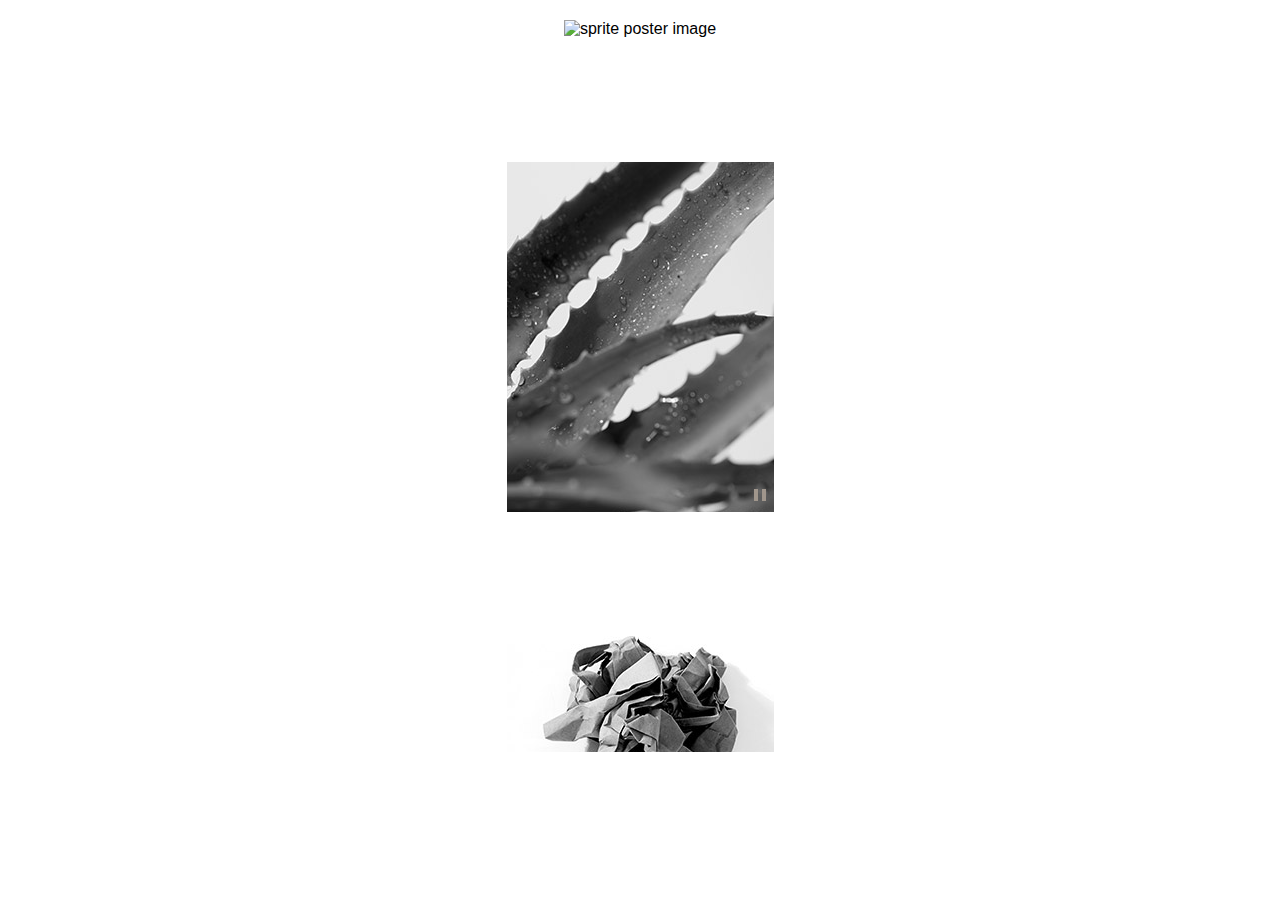
==== index.html @ f62b15e1 "adding support for SVGs" ====
<head>
  <script src="https://ajax.googleapis.com/ajax/libs/jquery/3.1.0/jquery.min.js"></script>
  <link rel="stylesheet" type="text/css" href="./css/base.css">
  <style>
    body {
      padding: 20px;
      text-align: center;
    }

    @keyframes sprite {0% { background-position: 0 0%; } 100%{ background-position: 0 100%; }}
   
    [data-sprite]{position: relative;}
    [data-sprite]::before {content:'';position: absolute;left: 0;right: 0;top: 0;bottom: 0;}
    [data-sprite].sprite-loaded{animation-name: sprite;animation-iteration-count: infinite;animation-play-state: paused;}
    [data-sprite].anim-play{animation-play-state: running;}

    /** Begin Sprite-Specific Styling **/
    [data-sprite="performance_anim0"].sprite-loaded {background:#000 url('./assets/newarrivals.svg'); animation-duration: 1s; animation-timing-function: steps(13); animation-iteration-count: 1;animation-fill-mode:forwards;}
    [data-sprite="performance_anim1"].sprite-loaded {background:url('./assets/aloe_film.jpg'); animation-duration: 2s; animation-timing-function: steps(13);}
    [data-sprite="performance_anim2"].sprite-loaded {background:url('./assets/paperbag_film.jpg'); animation-duration: 1.5s; animation-timing-function: steps(6);}
    /** Insert Sprite Data Here **/

    [data-sprite].sprite-loaded{background-repeat: no-repeat; background-position: 0 0; background-size:100%;}


    [data-sprite] .sprite_anim-control{right:0;}
  </style>
</head>
<body>
  <div class="sds_relative">
    <div style="max-width:213px; margin:0 auto;margin-bottom:10%;">
      <div data-sprite="performance_anim0"><picture><img alt="sprite poster image" /></picture></div>
    </div>
    <div style="max-width:267px; margin:0 auto;margin-bottom:10%;">
      <div data-sprite="performance_anim1"><picture><img alt="sprite poster image"/></picture></div>
    </div>
    <div style="max-width:267px; margin:0 auto;">
      <div data-sprite="performance_anim2"></div>
    </div>
  </div>
  <script type="text/javascript">
    var wcdAnimControl = function(el, filepath, frames, playOption){
      this.img;
      this.hidden = 0;
      this.current = 0;
      this.sprite = document.querySelector('[data-sprite="' + el + '"]');
      this.poster = this.sprite.querySelector('img');
      this.intervalId = 0;
      this.paused = true;
      this.button;
      this.par;
      
      var that = this;

      this.loadSprite = function(src, callback) {
        that.img = new Image();
        that.img.onload = callback;
        that.img.src = src;
      }

      this.play = function(){
        that.paused = false;
        if(that.button)that.button.className = "playbutton active";
        that.sprite.className += ' ' + 'anim-play';
      }

      this.pause = function(){
        that.paused = true;
        that.sprite.classList.remove('anim-play');
        if(that.button)that.button.className = "playbutton";
      }

      this.generatePauseButton = function(){
        var html = "<a class='playbutton'><span class='sds_visually-hidden'>pause play button</span></a>"
        var css = ".sprite_anim-control{position: absolute;bottom:0;padding:3%;}.playbutton{cursor:pointer;border-bottom:8px solid transparent;border-left:12px solid #a0968c;border-top:8px solid transparent;display:inline-block;height:0;position:relative;width:0;z-index:1;transition:all 0.2s;-webkit-transition:all 0.2s;-moz-transition:all 0.2s}.playbutton:before{border-radius:0;10 content:'';position:absolute;z-index:2 transition:all 0.2s;-webkit-transition:all 0.2s;-moz-transition:all 0.2s}.playbutton:after{content:'';opacity:0;transition:opacity 0.6s;-webkit-transition:opacity 0.6s;-moz-transition:opacity 0.6s}.playbutton.active{border-color:transparent}.playbutton.active:after{border-left:4px solid #a0968c;border-right:4px solid #a0968c;content:'';height:12px;opacity:1;position:absolute;right:0;top:-7px;width:4px;}",
        style = document.createElement('style');
        div = document.createElement('div');
        
        style.type = 'text/css';
        div.className = 'sprite_anim-control';
        that.sprite.appendChild(style);
        //div.insertBefore(style, div.firstChild);
        that.sprite.appendChild(div);
        

        style.innerHTML = css;
        div.innerHTML = html;

        

        that.button = div.lastChild;
        that.button.addEventListener('click', function(){ !that.paused ? that.pause() : that.play();});
      }

      this.init = function(){
        that.loadSprite(filepath, function() {
          
          //set pixel aspect ratio
          var w = that.img.width;
          var h = that.img.height/frames;
          that.par = ((h/w)*100).toFixed(3);
          console.log(el + " pixel aspect ratio: " + that.par);
          that.sprite.style.paddingTop = that.par + "%";

          //hide poster image once PAR has been established
          if(that.poster != null) that.poster.style.display = "none";
          
          that.sprite.classList.add('sprite-loaded');

          if(playOption == "hover"){
            that.sprite.addEventListener('mouseenter', function(){ 
              if(that.paused)that.play();
            });

            that.sprite.addEventListener('mouseleave', function(){ 
              if(!that.paused)that.pause();
            });
          }else{ 
            if(playOption == "autoplay"){
              that.generatePauseButton();
              that.event = document.createEvent('HTMLEvents');
              that.event.initEvent('click', true, false);

              that.button.dispatchEvent(that.event);
            }else that.play();
          }
        });
      }

      this.init();
    }

    var performance_anim_control1 = new wcdAnimControl("performance_anim0", "./assets/newarrivals.svg", 14, "");
    var performance_anim_control1 = new wcdAnimControl("performance_anim1", "./assets/aloe_film.jpg", 14, "autoplay");
    var performance_anim_control2 = new wcdAnimControl("performance_anim2", "./assets/paperbag_film.jpg", 7, "hover");
  </script>
</body>
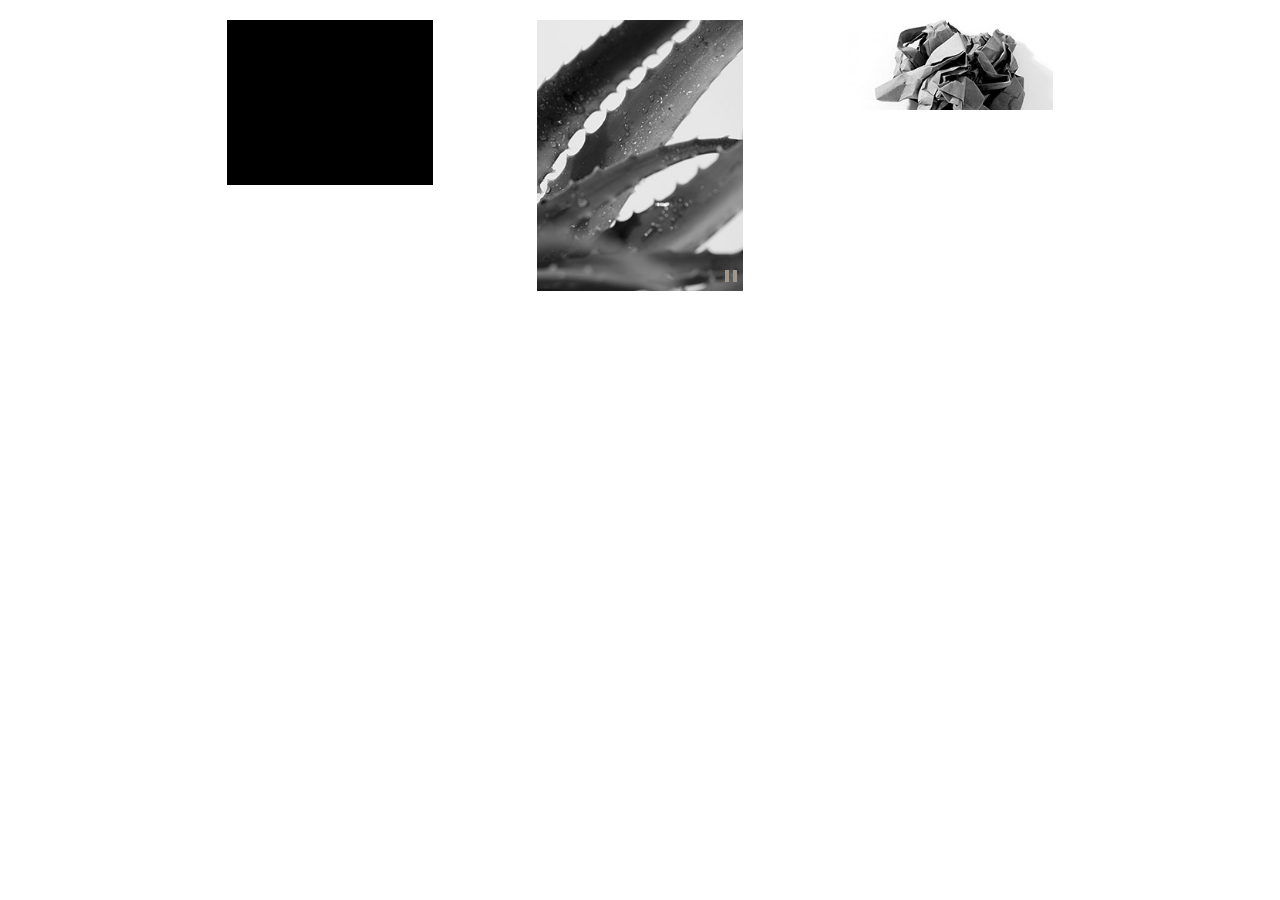
==== commit 4c76df3a: "performance cleanup. ie11 svg fix" ====
--- a/index.html
+++ b/index.html
@@ -9,41 +9,61 @@
 
     @keyframes sprite {0% { background-position: 0 0%; } 100%{ background-position: 0 100%; }}
    
-    [data-sprite]{position: relative;}
-    [data-sprite]::before {content:'';position: absolute;left: 0;right: 0;top: 0;bottom: 0;}
-    [data-sprite].sprite-loaded{animation-name: sprite;animation-iteration-count: infinite;animation-play-state: paused;}
+    [data-sprite]{
+      animation-name: sprite;
+      animation-iteration-count: infinite;
+      animation-play-state: paused;
+      position: relative;
+      background-repeat: no-repeat; 
+      background-position: 0 0; 
+      background-size:100%;}
     [data-sprite].anim-play{animation-play-state: running;}
 
     /** Begin Sprite-Specific Styling **/
-    [data-sprite="performance_anim0"].sprite-loaded {background:#000 url('./assets/newarrivals.svg'); animation-duration: 1s; animation-timing-function: steps(13); animation-iteration-count: 1;animation-fill-mode:forwards;}
-    [data-sprite="performance_anim1"].sprite-loaded {background:url('./assets/aloe_film.jpg'); animation-duration: 2s; animation-timing-function: steps(13);}
-    [data-sprite="performance_anim2"].sprite-loaded {background:url('./assets/paperbag_film.jpg'); animation-duration: 1.5s; animation-timing-function: steps(6);}
-    /** Insert Sprite Data Here **/
-
-    [data-sprite].sprite-loaded{background-repeat: no-repeat; background-position: 0 0; background-size:100%;}
-
-
-    [data-sprite] .sprite_anim-control{right:0;}
+    [data-sprite="performance_anim0"] {
+      animation-duration: 1s; 
+      animation-timing-function: steps(13);
+      animation-iteration-count: 1;
+      animation-fill-mode:forwards; 
+      background-color:#000;}
+    [data-sprite="performance_anim1"] {
+      animation-duration: 2s; 
+      animation-timing-function: steps(13);}
+    [data-sprite="performance_anim1"] .sprite_anim-control{right:0;}
+    [data-sprite="performance_anim2"] {
+      animation-duration: 1.5s; 
+      animation-timing-function: steps(6);}
   </style>
 </head>
 <body>
-  <div class="sds_relative">
-    <div style="max-width:213px; margin:0 auto;margin-bottom:10%;">
-      <div data-sprite="performance_anim0"><picture><img alt="sprite poster image" /></picture></div>
+  <div class="sds_grid-root">
+    <div class="sds_g-1-6"></div>
+    <div class="sds_g-1-6">
+      <div data-sprite="performance_anim0" data-sprite-src="./assets/newarrivals.svg" data-sprite-framecount="14">
+        <picture><img alt="sprite poster image" src="[data-uri]"/></picture>
+      </div>
     </div>
-    <div style="max-width:267px; margin:0 auto;margin-bottom:10%;">
-      <div data-sprite="performance_anim1"><picture><img alt="sprite poster image"/></picture></div>
+    <div class="sds_g-1-12"></div>
+    <div class="sds_g-1-6">
+      <div data-sprite="performance_anim1" data-sprite-src="./assets/aloe_film.jpg" data-sprite-framecount="14" data-sprite-playback="loop">
+        <picture><img alt="sprite poster image" src="[data-uri]"/></picture>
+      </div>
     </div>
-    <div style="max-width:267px; margin:0 auto;">
-      <div data-sprite="performance_anim2"></div>
+    <div class="sds_g-1-12"></div>
+    <div class="sds_g-1-6">
+      <div data-sprite="performance_anim2" data-sprite-src="./assets/paperbag_film.jpg" data-sprite-framecount="7" data-sprite-playback="hover"></div>
     </div>
+    <div class="sds_g-1-6"></div>
   </div>
   <script type="text/javascript">
-    var wcdAnimControl = function(el, filepath, frames, playOption){
+    var wcdAnimControl = function(el){
       this.img;
       this.hidden = 0;
       this.current = 0;
       this.sprite = document.querySelector('[data-sprite="' + el + '"]');
+      this.filepath = this.sprite.getAttribute('data-sprite-src');
+      this.frames = this.sprite.getAttribute('data-sprite-framecount');
+      this.playback = this.sprite.getAttribute('data-sprite-playback');
       this.poster = this.sprite.querySelector('img');
       this.intervalId = 0;
       this.paused = true;
@@ -79,35 +99,56 @@
         style.type = 'text/css';
         div.className = 'sprite_anim-control';
         that.sprite.appendChild(style);
-        //div.insertBefore(style, div.firstChild);
         that.sprite.appendChild(div);
         
 
         style.innerHTML = css;
         div.innerHTML = html;
-
         
 
         that.button = div.lastChild;
         that.button.addEventListener('click', function(){ !that.paused ? that.pause() : that.play();});
       }
 
+      this.calcPAR = function(img){
+        var w = that.img.width;
+        var h = that.img.height/that.frames;
+
+        if(that.filepath.indexOf('.svg') > -1){
+          /* fix for SVGs in IE11. Use ajax to get SVG as XML */
+          jQuery.get(that.filepath, function(svgxml){
+              /* now with access to the source of the SVG, lookup the values you want... */
+              var attrs = svgxml.documentElement.attributes;
+              //alert( 'img: ' + attrs.width.value + 'x' + attrs.height.value );
+
+              /* do something with the svg, like add it to the document for example... */
+              w = attrs.width.value;
+              h = attrs.height.value/that.frames;
+              that.par = ((h/w)*100).toFixed(3);
+              if(that.par > 0)that.sprite.style.paddingTop = that.par + "%";
+          }, "xml");
+        }else{
+          that.par = ((h/w)*100).toFixed(3);
+          if(that.par > 0)that.sprite.style.paddingTop = that.par + "%";
+        }
+      }
+
       this.init = function(){
-        that.loadSprite(filepath, function() {
+        that.loadSprite(that.filepath, function() {
+          console.log('sprite img loaded')
+
+          //set background image after image has loaded
+          that.sprite.style.backgroundImage = "url('" + that.img.src + "')";
+
+          //set pixel aspect ratio
+          that.calcPAR(that.img);
           
-          //set pixel aspect ratio
-          var w = that.img.width;
-          var h = that.img.height/frames;
-          that.par = ((h/w)*100).toFixed(3);
           console.log(el + " pixel aspect ratio: " + that.par);
-          that.sprite.style.paddingTop = that.par + "%";
 
           //hide poster image once PAR has been established
           if(that.poster != null) that.poster.style.display = "none";
-          
-          that.sprite.classList.add('sprite-loaded');
 
-          if(playOption == "hover"){
+          if(that.playback == "hover"){
             that.sprite.addEventListener('mouseenter', function(){ 
               if(that.paused)that.play();
             });
@@ -116,7 +157,7 @@
               if(!that.paused)that.pause();
             });
           }else{ 
-            if(playOption == "autoplay"){
+            if(that.playback == "loop"){
               that.generatePauseButton();
               that.event = document.createEvent('HTMLEvents');
               that.event.initEvent('click', true, false);
@@ -130,8 +171,8 @@
       this.init();
     }
 
-    var performance_anim_control1 = new wcdAnimControl("performance_anim0", "./assets/newarrivals.svg", 14, "");
-    var performance_anim_control1 = new wcdAnimControl("performance_anim1", "./assets/aloe_film.jpg", 14, "autoplay");
-    var performance_anim_control2 = new wcdAnimControl("performance_anim2", "./assets/paperbag_film.jpg", 7, "hover");
+    var performance_anim_control0 = new wcdAnimControl("performance_anim0");
+    var performance_anim_control1 = new wcdAnimControl("performance_anim1");
+    var performance_anim_control2 = new wcdAnimControl("performance_anim2");
   </script>
 </body>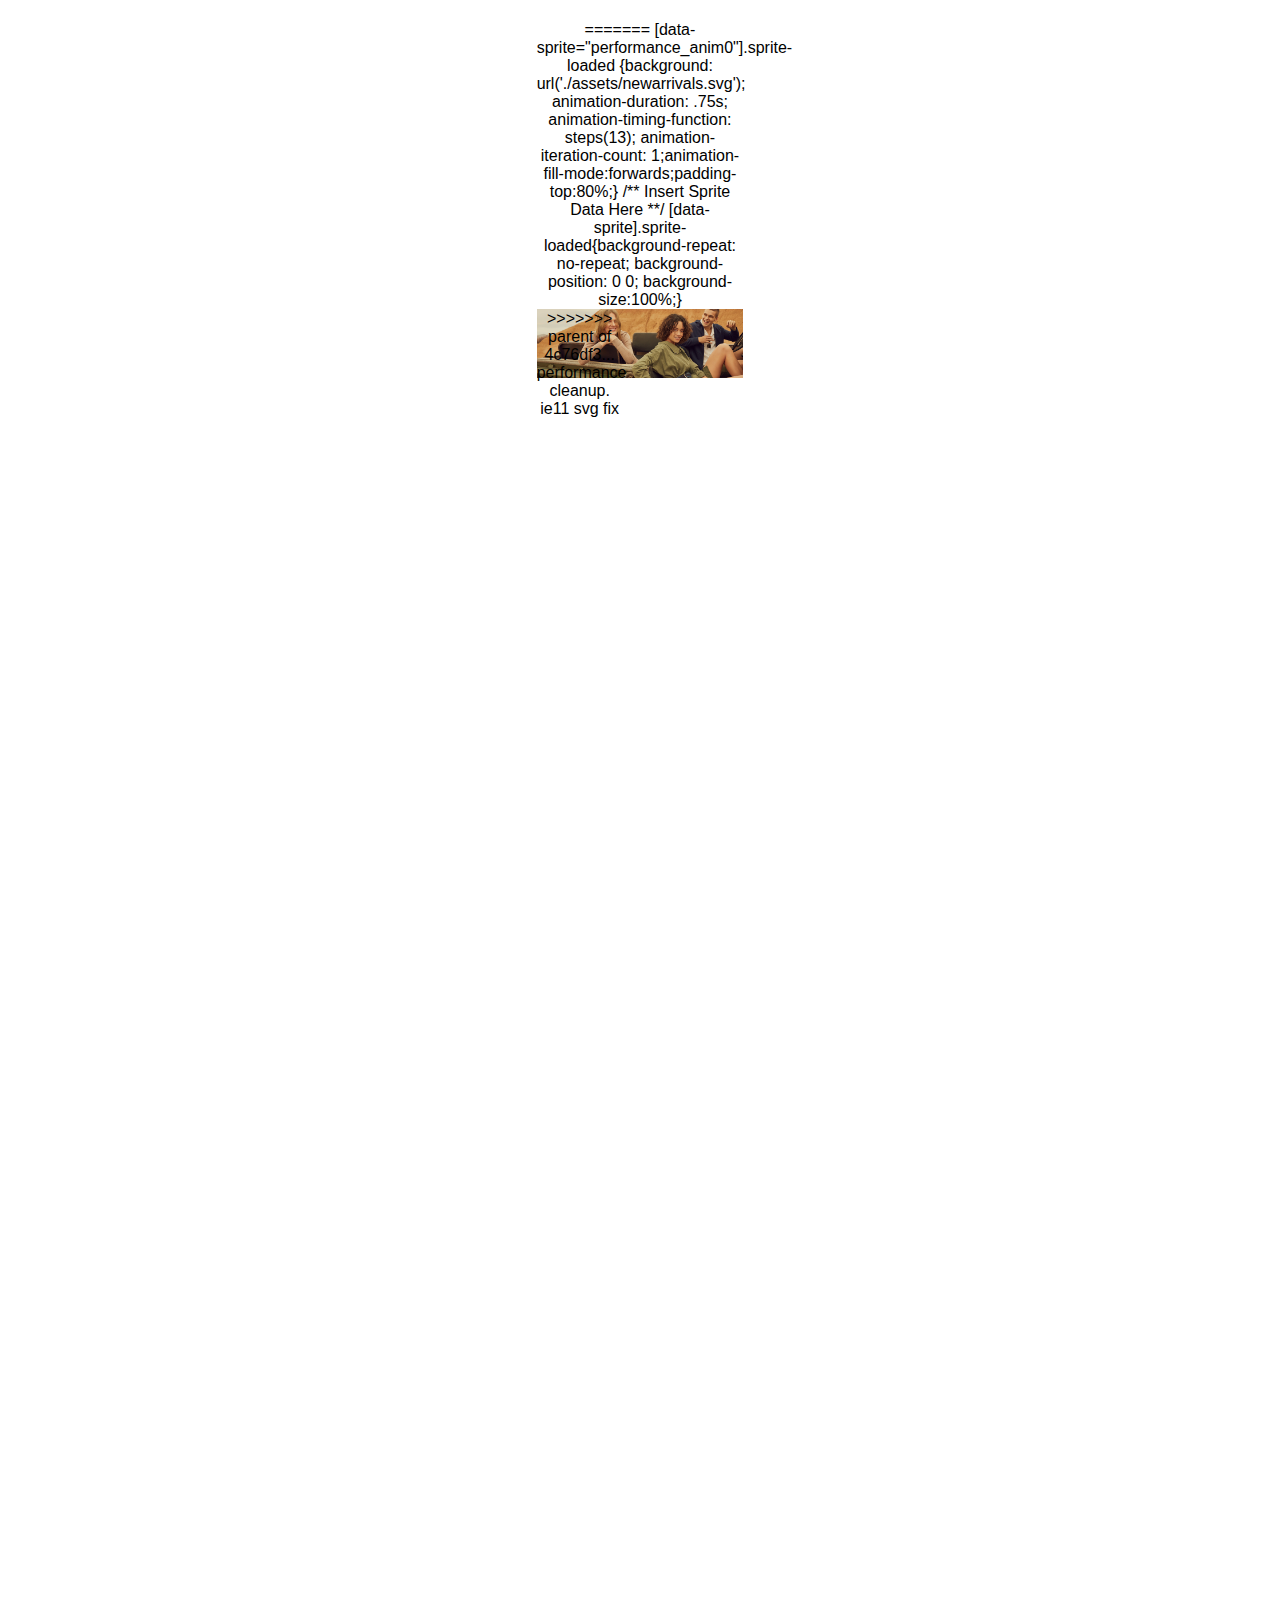
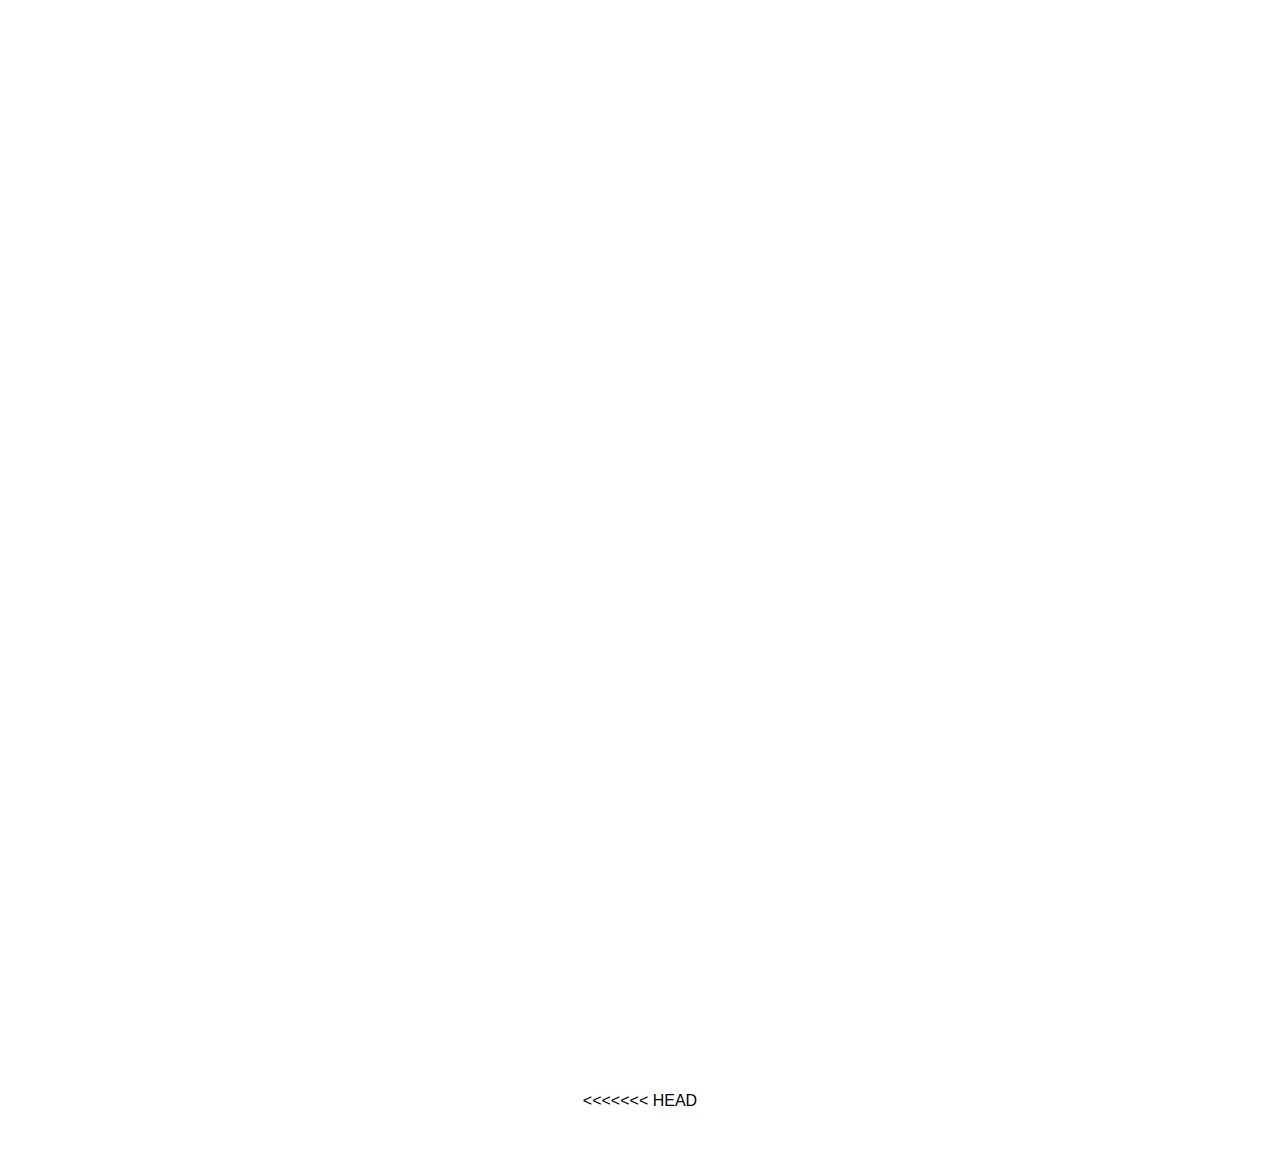
==== commit 3315d543: "one pause button functionality" ====
--- a/index.html
+++ b/index.html
@@ -7,19 +7,16 @@
       text-align: center;
     }
 
+    /** Sprite Styles **/
     @keyframes sprite {0% { background-position: 0 0%; } 100%{ background-position: 0 100%; }}
    
-    [data-sprite]{
-      animation-name: sprite;
-      animation-iteration-count: infinite;
-      animation-play-state: paused;
-      position: relative;
-      background-repeat: no-repeat; 
-      background-position: 0 0; 
-      background-size:100%;}
+    [data-sprite]{position: relative;}
+    [data-sprite]::before {content:'';position: absolute;left: 0;right: 0;top: 0;bottom: 0;}
+    [data-sprite].sprite-loaded{animation-name: sprite;animation-iteration-count: infinite;animation-play-state: paused;}
     [data-sprite].anim-play{animation-play-state: running;}
 
     /** Begin Sprite-Specific Styling **/
+<<<<<<< HEAD
     [data-sprite="performance_anim0"] {
       animation-duration: 1s; 
       animation-timing-function: steps(13);
@@ -33,10 +30,22 @@
     [data-sprite="performance_anim2"] {
       animation-duration: 1.5s; 
       animation-timing-function: steps(6);}
+
+
+    [data-sprite="performance_anim00"] {
+    animation-duration: 1.5s; 
+    animation-timing-function: steps(13);}
+    [data-sprite="performance_anim01"] {
+    animation-duration: 2s; 
+    animation-timing-function: steps(13);}
+    [data-sprite="performance_anim02"] {
+    animation-duration: 1.5s; 
+    animation-timing-function: steps(6);}
+    [data-sprite="performance_anim02"] .sprite_anim-control{right:0;}
   </style>
 </head>
 <body>
-  <div class="sds_grid-root">
+  <div class="sds_grid-root sds_sp_xl">
     <div class="sds_g-1-6"></div>
     <div class="sds_g-1-6">
       <div data-sprite="performance_anim0" data-sprite-src="./assets/newarrivals.svg" data-sprite-framecount="14">
@@ -48,49 +57,117 @@
       <div data-sprite="performance_anim1" data-sprite-src="./assets/aloe_film.jpg" data-sprite-framecount="14" data-sprite-playback="loop">
         <picture><img alt="sprite poster image" src="[data-uri]"/></picture>
       </div>
+=======
+    [data-sprite="performance_anim0"].sprite-loaded {background: url('./assets/newarrivals.svg'); animation-duration: .75s; animation-timing-function: steps(13); animation-iteration-count: 1;animation-fill-mode:forwards;padding-top:80%;}
+    /** Insert Sprite Data Here **/
+
+    [data-sprite].sprite-loaded{background-repeat: no-repeat; background-position: 0 0; background-size:100%;}
+  </style>
+</head>
+<body>
+  <div class="mkt_content-wrapper sds_relative">
+    <picture><img alt="sprite poster image" src="./assets/newarrivals_spotlight.jpg" /></picture>
+    <div style="position:absolute;left:0;top:0;width:41.6667%">
+      <div data-sprite="performance_anim0"><picture><img alt="sprite poster image" src="[data-uri]" /></picture></div>
+>>>>>>> parent of 4c76df3... performance cleanup. ie11 svg fix
+    </div>
+    <div class="mkt_layer sds_full">
+      <picture><img alt="sprite poster image" src="./assets/newarrivals.svg" /></picture>
+    </div>
+  </div>
+<<<<<<< HEAD
+
+  <div class="sds_grid-root">
+    <div class="sds_g-1-6"></div>
+    <div class="sds_g-1-6">
+      <div data-sprite="performance_anim00" data-sprite-src="./assets/linen.jpg" data-sprite-framecount="14" data-sprite-playback="loop"></div>
     </div>
     <div class="sds_g-1-12"></div>
     <div class="sds_g-1-6">
-      <div data-sprite="performance_anim2" data-sprite-src="./assets/paperbag_film.jpg" data-sprite-framecount="7" data-sprite-playback="hover"></div>
+      <div data-sprite="performance_anim01" data-sprite-src="./assets/aloe_film.jpg" data-sprite-framecount="14"></div>
+    </div>
+    <div class="sds_g-1-12"></div>
+    <div class="sds_g-1-6">
+      <div data-sprite="performance_anim02" data-sprite-src="./assets/paperbag_film.jpg" data-sprite-framecount="7"></div>
     </div>
     <div class="sds_g-1-6"></div>
   </div>
+</div>
   <script type="text/javascript">
-    var wcdAnimControl = function(el){
+    var wcdAnimControl = function(sel){
+      this.sprites = [];
+=======
+  <div style="padding-top:100%;background-color:#999"></div>
+  <script type="text/javascript">
+    var wcdAnimControl = function(el, filepath, frames, playOption){
       this.img;
       this.hidden = 0;
       this.current = 0;
       this.sprite = document.querySelector('[data-sprite="' + el + '"]');
-      this.filepath = this.sprite.getAttribute('data-sprite-src');
-      this.frames = this.sprite.getAttribute('data-sprite-framecount');
-      this.playback = this.sprite.getAttribute('data-sprite-playback');
       this.poster = this.sprite.querySelector('img');
       this.intervalId = 0;
+>>>>>>> parent of 4c76df3... performance cleanup. ie11 svg fix
       this.paused = true;
-      this.button;
-      this.par;
-      
+
       var that = this;
 
-      this.loadSprite = function(src, callback) {
-        that.img = new Image();
-        that.img.onload = callback;
-        that.img.src = src;
+      this.spriteData = function(item) {
+        thisSprite = document.querySelector('[data-sprite="' + item + '"]');
+        that.sprites.push( {
+          sprite :  thisSprite,
+          filepath : thisSprite.getAttribute('data-sprite-src'),
+          frames : thisSprite.getAttribute('data-sprite-framecount'),
+          playback : thisSprite.getAttribute('data-sprite-playback'),
+          poster : thisSprite.querySelector('img')
+        } );
+      }
+
+      this.loadSprite = function(data, callback) {
+        data.img = new Image();
+        data.img.onload = callback;
+        data.img.src = data.filepath;
+      }
+
+      this.calcPAR = function(data){
+        var w = data.img.width;
+        var h = data.img.height/data.frames;
+
+        if(data.filepath.indexOf('.svg') > -1){
+          /* fix for SVGs in IE11. Use ajax to get SVG as XML */
+          jQuery.get(data.filepath, function(svgxml){
+              /* now with access to the source of the SVG, lookup the values you want... */
+              var attrs = svgxml.documentElement.attributes;
+              //alert( 'img: ' + attrs.width.value + 'x' + attrs.height.value );
+
+              /* do something with the svg, like add it to the document for example... */
+              w = attrs.width.value;
+              h = attrs.height.value/data.frames;
+              data.par = ((h/w)*100).toFixed(2);
+              if(data.par > 0)data.sprite.style.paddingTop = data.par + "%";
+          }, "xml");
+        }else{
+          data.par = ((h/w)*100).toFixed(2);
+          if(data.par > 0)data.sprite.style.paddingTop = data.par + "%";
+        }
       }
 
       this.play = function(){
         that.paused = false;
         if(that.button)that.button.className = "playbutton active";
-        that.sprite.className += ' ' + 'anim-play';
+        that.sprites.forEach(function(item, i){
+          item.sprite.className += ' ' + 'anim-play';
+        })
       }
 
       this.pause = function(){
         that.paused = true;
-        that.sprite.classList.remove('anim-play');
+        that.sprites.forEach(function(item, i){
+          item.sprite.classList.remove('anim-play');
+        });
         if(that.button)that.button.className = "playbutton";
       }
 
-      this.generatePauseButton = function(){
+      this.generatePauseButton = function(data){
         var html = "<a class='playbutton'><span class='sds_visually-hidden'>pause play button</span></a>"
         var css = ".sprite_anim-control{position: absolute;bottom:0;padding:3%;}.playbutton{cursor:pointer;border-bottom:8px solid transparent;border-left:12px solid #a0968c;border-top:8px solid transparent;display:inline-block;height:0;position:relative;width:0;z-index:1;transition:all 0.2s;-webkit-transition:all 0.2s;-moz-transition:all 0.2s}.playbutton:before{border-radius:0;10 content:'';position:absolute;z-index:2 transition:all 0.2s;-webkit-transition:all 0.2s;-moz-transition:all 0.2s}.playbutton:after{content:'';opacity:0;transition:opacity 0.6s;-webkit-transition:opacity 0.6s;-moz-transition:opacity 0.6s}.playbutton.active{border-color:transparent}.playbutton.active:after{border-left:4px solid #a0968c;border-right:4px solid #a0968c;content:'';height:12px;opacity:1;position:absolute;right:0;top:-7px;width:4px;}",
         style = document.createElement('style');
@@ -98,66 +175,96 @@
         
         style.type = 'text/css';
         div.className = 'sprite_anim-control';
+<<<<<<< HEAD
+        data.sprite.appendChild(style);
+        data.sprite.appendChild(div);
+=======
         that.sprite.appendChild(style);
+        //div.insertBefore(style, div.firstChild);
         that.sprite.appendChild(div);
+>>>>>>> parent of 4c76df3... performance cleanup. ie11 svg fix
         
 
         style.innerHTML = css;
         div.innerHTML = html;
+
         
 
         that.button = div.lastChild;
         that.button.addEventListener('click', function(){ !that.paused ? that.pause() : that.play();});
       }
 
-      this.calcPAR = function(img){
-        var w = that.img.width;
-        var h = that.img.height/that.frames;
-
-        if(that.filepath.indexOf('.svg') > -1){
-          /* fix for SVGs in IE11. Use ajax to get SVG as XML */
-          jQuery.get(that.filepath, function(svgxml){
-              /* now with access to the source of the SVG, lookup the values you want... */
-              var attrs = svgxml.documentElement.attributes;
-              //alert( 'img: ' + attrs.width.value + 'x' + attrs.height.value );
-
-              /* do something with the svg, like add it to the document for example... */
-              w = attrs.width.value;
-              h = attrs.height.value/that.frames;
-              that.par = ((h/w)*100).toFixed(3);
-              if(that.par > 0)that.sprite.style.paddingTop = that.par + "%";
-          }, "xml");
-        }else{
+<<<<<<< HEAD
+      this.constructSprites = function(item, i){
+        that.spriteData(item);
+
+        that.loadSprite(that.sprites[i], function(e){
+          
+          $data = that.sprites[i];
+
+          $data.sprite.style.backgroundImage = "url('" + $data.img.src + "')";
+
+          that.calcPAR($data);
+=======
+      this.init = function(){
+        that.loadSprite(filepath, function() {
+          //console.log(that.img);
+          //set pixel aspect ratio
+         // document.body.appendChild(that.img);
+          //alert( 'img: ' + that.img.offsetWidth + 'x' + that.img.offsetHeight);
+          var w = that.img.width;
+          var h = that.img.height/frames;
+         // document.body.removeChild(that.img);
           that.par = ((h/w)*100).toFixed(3);
+          console.log(el + " pixel aspect ratio: " + that.par);
+>>>>>>> parent of 4c76df3... performance cleanup. ie11 svg fix
+
+          //if par is > 0 set the padding with js
           if(that.par > 0)that.sprite.style.paddingTop = that.par + "%";
-        }
-      }
-
-      this.init = function(){
-        that.loadSprite(that.filepath, function() {
-          console.log('sprite img loaded')
-
-          //set background image after image has loaded
-          that.sprite.style.backgroundImage = "url('" + that.img.src + "')";
-
-          //set pixel aspect ratio
-          that.calcPAR(that.img);
+
+          //hide poster image once PAR has been established
+<<<<<<< HEAD
+          if($data.poster != null) $data.poster.style.display = "none";
+
+          if($data.playback == "hover"){
+            $data.sprite.addEventListener('mouseenter', function(){ 
+=======
+          if(that.poster != null) that.poster.style.display = "none";
           
-          console.log(el + " pixel aspect ratio: " + that.par);
-
-          //hide poster image once PAR has been established
-          if(that.poster != null) that.poster.style.display = "none";
-
-          if(that.playback == "hover"){
+          that.sprite.classList.add('sprite-loaded');
+
+          if(playOption == "hover"){
             that.sprite.addEventListener('mouseenter', function(){ 
+>>>>>>> parent of 4c76df3... performance cleanup. ie11 svg fix
               if(that.paused)that.play();
             });
 
-            that.sprite.addEventListener('mouseleave', function(){ 
+            $data.sprite.addEventListener('mouseleave', function(){ 
               if(!that.paused)that.pause();
             });
+<<<<<<< HEAD
+          }else if((i == (sel.length - 1) && sel.length > 1) || (sel.length == 1 && $data.playback == "loop")){
+            that.generatePauseButton($data);
+            that.event = document.createEvent('HTMLEvents');
+            that.event.initEvent('click', true, false);
+
+            that.button.dispatchEvent(that.event);
+          }else that.play();
+        });
+      }
+
+      this.init = function(){
+        if(!(sel instanceof Array)){
+          sel = sel.split();
+        }
+
+        sel.forEach(function(item, i){
+            
+          that.constructSprites(item, i);
+          
+=======
           }else{ 
-            if(that.playback == "loop"){
+            if(playOption == "loop"){
               that.generatePauseButton();
               that.event = document.createEvent('HTMLEvents');
               that.event.initEvent('click', true, false);
@@ -165,14 +272,20 @@
               that.button.dispatchEvent(that.event);
             }else that.play();
           }
+>>>>>>> parent of 4c76df3... performance cleanup. ie11 svg fix
         });
       }
 
       this.init();
     }
 
+<<<<<<< HEAD
     var performance_anim_control0 = new wcdAnimControl("performance_anim0");
     var performance_anim_control1 = new wcdAnimControl("performance_anim1");
     var performance_anim_control2 = new wcdAnimControl("performance_anim2");
+    var performance_anim_control3 = new wcdAnimControl(["performance_anim00","performance_anim01","performance_anim02"]);
+=======
+    var performance_anim_control1 = new wcdAnimControl("performance_anim0", "./assets/newarrivals.svg", 14, "");
+>>>>>>> parent of 4c76df3... performance cleanup. ie11 svg fix
   </script>
 </body>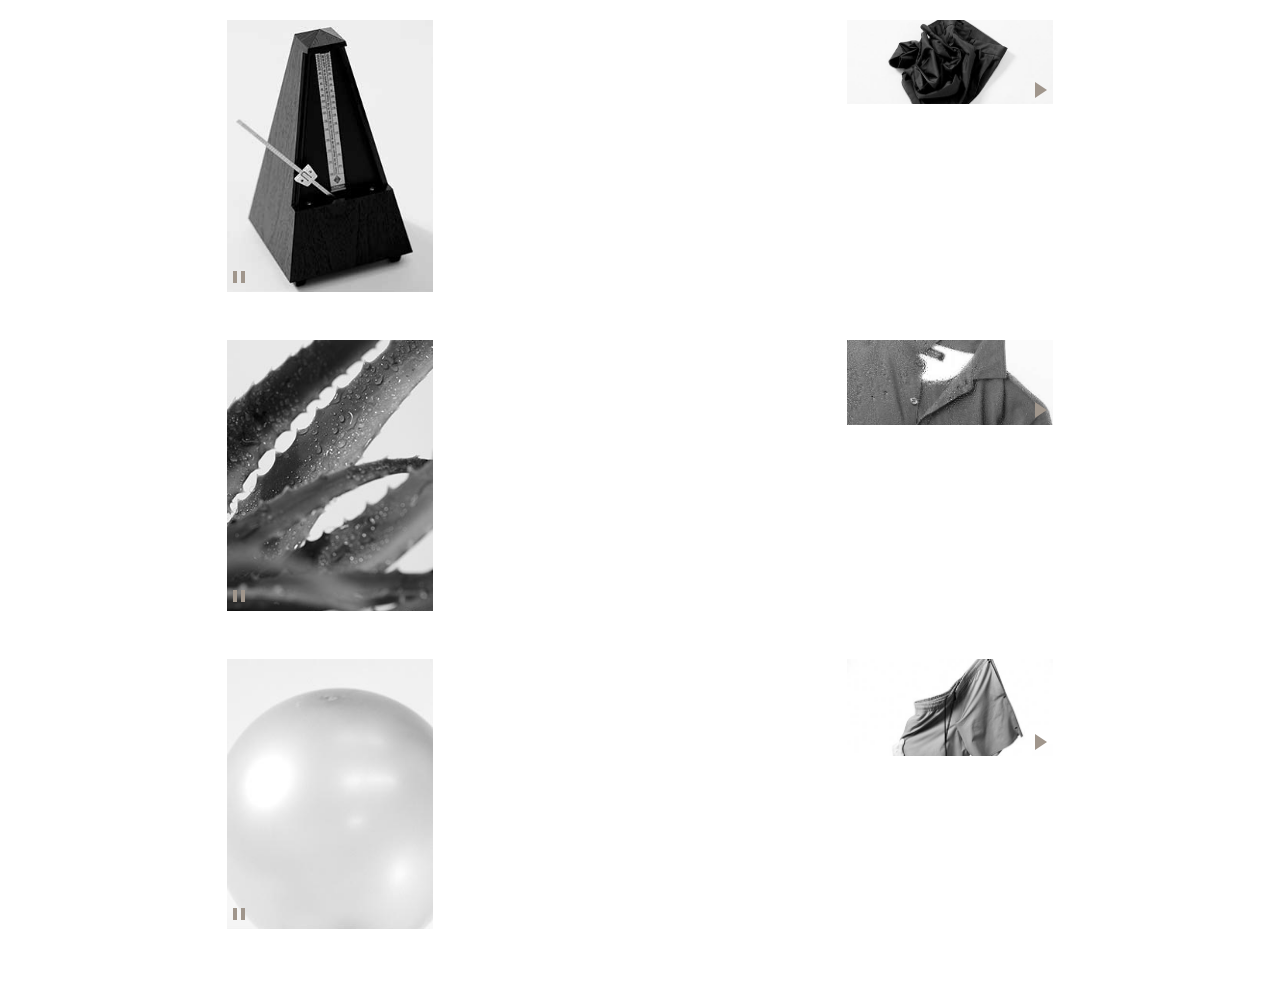
==== commit 57b2b6ce: "test supporting multiple sprites and refactoring code" ====
--- a/index.html
+++ b/index.html
@@ -7,119 +7,94 @@
       text-align: center;
     }
 
-    /** Sprite Styles **/
     @keyframes sprite {0% { background-position: 0 0%; } 100%{ background-position: 0 100%; }}
    
     [data-sprite]{position: relative;}
-    [data-sprite]::before {content:'';position: absolute;left: 0;right: 0;top: 0;bottom: 0;}
-    [data-sprite].sprite-loaded{animation-name: sprite;animation-iteration-count: infinite;animation-play-state: paused;}
-    [data-sprite].anim-play{animation-play-state: running;}
+    [data-sprite].anim-loaded{
+      animation-name: sprite;
+      animation-iteration-count: infinite;
+      animation-play-state: paused;}
+    [data-sprite].anim-loaded.anim-play{animation-play-state: running;}
 
     /** Begin Sprite-Specific Styling **/
-<<<<<<< HEAD
-    [data-sprite="performance_anim0"] {
-      animation-duration: 1s; 
-      animation-timing-function: steps(13);
-      animation-iteration-count: 1;
-      animation-fill-mode:forwards; 
-      background-color:#000;}
-    [data-sprite="performance_anim1"] {
-      animation-duration: 2s; 
-      animation-timing-function: steps(13);}
-    [data-sprite="performance_anim1"] .sprite_anim-control{right:0;}
-    [data-sprite="performance_anim2"] {
-      animation-duration: 1.5s; 
-      animation-timing-function: steps(6);}
-
-
     [data-sprite="performance_anim00"] {
-    animation-duration: 1.5s; 
+    animation-duration: 2s; 
+    animation-timing-function: steps(29);}
+    [data-sprite="performance_anim01"] {
+    animation-duration: 3s; 
     animation-timing-function: steps(13);}
-    [data-sprite="performance_anim01"] {
+    [data-sprite="performance_anim01"] .sprite_anim-control{right:0;}
+
+    [data-sprite="performance_anim02"] {
     animation-duration: 2s; 
     animation-timing-function: steps(13);}
-    [data-sprite="performance_anim02"] {
-    animation-duration: 1.5s; 
-    animation-timing-function: steps(6);}
-    [data-sprite="performance_anim02"] .sprite_anim-control{right:0;}
+    [data-sprite="performance_anim03"] {
+    animation-duration: 3s; 
+    animation-timing-function: steps(29);}
+    [data-sprite="performance_anim03"] .sprite_anim-control{right:0;}
+
+    [data-sprite="performance_anim04"] {
+    animation-duration: 4s; 
+    animation-timing-function: steps(61);}
+    [data-sprite="performance_anim05"] {
+    animation-duration: 4s; 
+    animation-timing-function: steps(30);}
+    [data-sprite="performance_anim05"] .sprite_anim-control{right:0;}
   </style>
 </head>
 <body>
-  <div class="sds_grid-root sds_sp_xl">
-    <div class="sds_g-1-6"></div>
-    <div class="sds_g-1-6">
-      <div data-sprite="performance_anim0" data-sprite-src="./assets/newarrivals.svg" data-sprite-framecount="14">
-        <picture><img alt="sprite poster image" src="[data-uri]"/></picture>
-      </div>
-    </div>
-    <div class="sds_g-1-12"></div>
-    <div class="sds_g-1-6">
-      <div data-sprite="performance_anim1" data-sprite-src="./assets/aloe_film.jpg" data-sprite-framecount="14" data-sprite-playback="loop">
-        <picture><img alt="sprite poster image" src="[data-uri]"/></picture>
-      </div>
-=======
-    [data-sprite="performance_anim0"].sprite-loaded {background: url('./assets/newarrivals.svg'); animation-duration: .75s; animation-timing-function: steps(13); animation-iteration-count: 1;animation-fill-mode:forwards;padding-top:80%;}
-    /** Insert Sprite Data Here **/
-
-    [data-sprite].sprite-loaded{background-repeat: no-repeat; background-position: 0 0; background-size:100%;}
-  </style>
-</head>
-<body>
-  <div class="mkt_content-wrapper sds_relative">
-    <picture><img alt="sprite poster image" src="./assets/newarrivals_spotlight.jpg" /></picture>
-    <div style="position:absolute;left:0;top:0;width:41.6667%">
-      <div data-sprite="performance_anim0"><picture><img alt="sprite poster image" src="[data-uri]" /></picture></div>
->>>>>>> parent of 4c76df3... performance cleanup. ie11 svg fix
-    </div>
-    <div class="mkt_layer sds_full">
-      <picture><img alt="sprite poster image" src="./assets/newarrivals.svg" /></picture>
-    </div>
+
+  <div class="sds_grid-root sds_sp_2xl">
+    <div class="sds_g-1-6"></div>
+    <div class="sds_g-1-6">
+      <div data-sprite="performance_anim00" data-sprite-src="./assets/performance-sprites/metronomeanimation.jpg" data-sprite-framecount="30" data-sprite-playback="auto"></div>
+    </div>
+    <div class="sds_g-1-3"></div>
+    <div class="sds_g-1-6">
+      <div data-sprite="performance_anim01" data-sprite-src="./assets/performance-sprites/cargoanimation.jpg" data-sprite-framecount="14"></div>
+    </div>
+    <div class="sds_g-1-6"></div>
   </div>
-<<<<<<< HEAD
-
-  <div class="sds_grid-root">
-    <div class="sds_g-1-6"></div>
-    <div class="sds_g-1-6">
-      <div data-sprite="performance_anim00" data-sprite-src="./assets/linen.jpg" data-sprite-framecount="14" data-sprite-playback="loop"></div>
-    </div>
-    <div class="sds_g-1-12"></div>
-    <div class="sds_g-1-6">
-      <div data-sprite="performance_anim01" data-sprite-src="./assets/aloe_film.jpg" data-sprite-framecount="14"></div>
-    </div>
-    <div class="sds_g-1-12"></div>
-    <div class="sds_g-1-6">
-      <div data-sprite="performance_anim02" data-sprite-src="./assets/paperbag_film.jpg" data-sprite-framecount="7"></div>
+
+  <div class="sds_grid-root sds_sp_2xl">
+    <div class="sds_g-1-6"></div>
+    <div class="sds_g-1-6">
+      <div data-sprite="performance_anim02" data-sprite-src="./assets/performance-sprites/aloeanimation.jpg" data-sprite-framecount="14" data-sprite-playback="auto"></div>
+    </div>
+    <div class="sds_g-1-3"></div>
+    <div class="sds_g-1-6">
+      <div data-sprite="performance_anim03" data-sprite-src="./assets/performance-sprites/poloanimation.jpg" data-sprite-framecount="30"></div>
     </div>
     <div class="sds_g-1-6"></div>
   </div>
-</div>
+
+  <div class="sds_grid-root sds_sp_2xl">
+    <div class="sds_g-1-6"></div>
+    <div class="sds_g-1-6">
+      <div data-sprite="performance_anim04" data-sprite-src="./assets/performance-sprites/balloonanimation.jpg" data-sprite-framecount="62" data-sprite-playback="auto"></div>
+    </div>
+    <div class="sds_g-1-3"></div>
+    <div class="sds_g-1-6">
+      <div data-sprite="performance_anim05" data-sprite-src="./assets/performance-sprites/shortsanimation.jpg" data-sprite-framecount="31"></div>
+    </div>
+    <div class="sds_g-1-6"></div>
+  </div>
   <script type="text/javascript">
     var wcdAnimControl = function(sel){
-      this.sprites = [];
-=======
-  <div style="padding-top:100%;background-color:#999"></div>
-  <script type="text/javascript">
-    var wcdAnimControl = function(el, filepath, frames, playOption){
-      this.img;
-      this.hidden = 0;
-      this.current = 0;
-      this.sprite = document.querySelector('[data-sprite="' + el + '"]');
-      this.poster = this.sprite.querySelector('img');
-      this.intervalId = 0;
->>>>>>> parent of 4c76df3... performance cleanup. ie11 svg fix
+      this.sprite;
       this.paused = true;
 
       var that = this;
 
-      this.spriteData = function(item) {
-        thisSprite = document.querySelector('[data-sprite="' + item + '"]');
-        that.sprites.push( {
-          sprite :  thisSprite,
+      this.spriteData = function(sel) {
+        thisSprite = document.querySelector('[data-sprite="' + sel + '"]');
+        that.sprite = {
+          el :  thisSprite,
           filepath : thisSprite.getAttribute('data-sprite-src'),
           frames : thisSprite.getAttribute('data-sprite-framecount'),
           playback : thisSprite.getAttribute('data-sprite-playback'),
           poster : thisSprite.querySelector('img')
-        } );
+        };
       }
 
       this.loadSprite = function(data, callback) {
@@ -128,46 +103,42 @@
         data.img.src = data.filepath;
       }
 
-      this.calcPAR = function(data){
-        var w = data.img.width;
-        var h = data.img.height/data.frames;
-
-        if(data.filepath.indexOf('.svg') > -1){
+      this.calcPAR = function(sprite){
+        var w = sprite.img.width;
+        var h = sprite.img.height/sprite.frames;
+
+        if(sprite.filepath.indexOf('.svg') > -1){
           /* fix for SVGs in IE11. Use ajax to get SVG as XML */
-          jQuery.get(data.filepath, function(svgxml){
+          jQuery.get(sprite.filepath, function(svgxml){
               /* now with access to the source of the SVG, lookup the values you want... */
               var attrs = svgxml.documentElement.attributes;
               //alert( 'img: ' + attrs.width.value + 'x' + attrs.height.value );
 
               /* do something with the svg, like add it to the document for example... */
               w = attrs.width.value;
-              h = attrs.height.value/data.frames;
-              data.par = ((h/w)*100).toFixed(2);
-              if(data.par > 0)data.sprite.style.paddingTop = data.par + "%";
+              h = attrs.height.value/sprite.frames;
+              sprite.par = ((h/w)*100).toFixed(2);
+              if(sprite.par > 0)sprite.el.style.paddingTop = sprite.par + "%";
           }, "xml");
         }else{
-          data.par = ((h/w)*100).toFixed(2);
-          if(data.par > 0)data.sprite.style.paddingTop = data.par + "%";
+          sprite.par = ((h/w)*100).toFixed(2);
+          if(sprite.par > 0)sprite.el.style.paddingTop = sprite.par + "%";
         }
       }
 
       this.play = function(){
         that.paused = false;
         if(that.button)that.button.className = "playbutton active";
-        that.sprites.forEach(function(item, i){
-          item.sprite.className += ' ' + 'anim-play';
-        })
+        that.sprite.el.className += ' ' + 'anim-play';
       }
 
       this.pause = function(){
         that.paused = true;
-        that.sprites.forEach(function(item, i){
-          item.sprite.classList.remove('anim-play');
-        });
+        that.sprite.el.classList.remove('anim-play');
         if(that.button)that.button.className = "playbutton";
       }
 
-      this.generatePauseButton = function(data){
+      this.generatePauseButton = function(){
         var html = "<a class='playbutton'><span class='sds_visually-hidden'>pause play button</span></a>"
         var css = ".sprite_anim-control{position: absolute;bottom:0;padding:3%;}.playbutton{cursor:pointer;border-bottom:8px solid transparent;border-left:12px solid #a0968c;border-top:8px solid transparent;display:inline-block;height:0;position:relative;width:0;z-index:1;transition:all 0.2s;-webkit-transition:all 0.2s;-moz-transition:all 0.2s}.playbutton:before{border-radius:0;10 content:'';position:absolute;z-index:2 transition:all 0.2s;-webkit-transition:all 0.2s;-moz-transition:all 0.2s}.playbutton:after{content:'';opacity:0;transition:opacity 0.6s;-webkit-transition:opacity 0.6s;-moz-transition:opacity 0.6s}.playbutton.active{border-color:transparent}.playbutton.active:after{border-left:4px solid #a0968c;border-right:4px solid #a0968c;content:'';height:12px;opacity:1;position:absolute;right:0;top:-7px;width:4px;}",
         style = document.createElement('style');
@@ -175,117 +146,61 @@
         
         style.type = 'text/css';
         div.className = 'sprite_anim-control';
-<<<<<<< HEAD
-        data.sprite.appendChild(style);
-        data.sprite.appendChild(div);
-=======
-        that.sprite.appendChild(style);
-        //div.insertBefore(style, div.firstChild);
-        that.sprite.appendChild(div);
->>>>>>> parent of 4c76df3... performance cleanup. ie11 svg fix
+        that.sprite.el.appendChild(style);
+        that.sprite.el.appendChild(div);
         
 
         style.innerHTML = css;
         div.innerHTML = html;
-
         
 
         that.button = div.lastChild;
         that.button.addEventListener('click', function(){ !that.paused ? that.pause() : that.play();});
       }
 
-<<<<<<< HEAD
-      this.constructSprites = function(item, i){
+      this.constructSprite = function(item){
         that.spriteData(item);
 
-        that.loadSprite(that.sprites[i], function(e){
-          
-          $data = that.sprites[i];
-
-          $data.sprite.style.backgroundImage = "url('" + $data.img.src + "')";
-
-          that.calcPAR($data);
-=======
-      this.init = function(){
-        that.loadSprite(filepath, function() {
-          //console.log(that.img);
-          //set pixel aspect ratio
-         // document.body.appendChild(that.img);
-          //alert( 'img: ' + that.img.offsetWidth + 'x' + that.img.offsetHeight);
-          var w = that.img.width;
-          var h = that.img.height/frames;
-         // document.body.removeChild(that.img);
-          that.par = ((h/w)*100).toFixed(3);
-          console.log(el + " pixel aspect ratio: " + that.par);
->>>>>>> parent of 4c76df3... performance cleanup. ie11 svg fix
-
-          //if par is > 0 set the padding with js
-          if(that.par > 0)that.sprite.style.paddingTop = that.par + "%";
+        that.loadSprite(that.sprite, function(e){
+
+          $sprite = that.sprite;
+
+          $sprite.el.classList.add('anim-loaded');
+
+          $sprite.el.style.background = "url('" + $sprite.img.src + "') no-repeat 0 0/100%";
+
+          that.calcPAR($sprite);
 
           //hide poster image once PAR has been established
-<<<<<<< HEAD
-          if($data.poster != null) $data.poster.style.display = "none";
-
-          if($data.playback == "hover"){
-            $data.sprite.addEventListener('mouseenter', function(){ 
-=======
-          if(that.poster != null) that.poster.style.display = "none";
-          
-          that.sprite.classList.add('sprite-loaded');
-
-          if(playOption == "hover"){
-            that.sprite.addEventListener('mouseenter', function(){ 
->>>>>>> parent of 4c76df3... performance cleanup. ie11 svg fix
+          if($sprite.poster != null) $sprite.poster.style.display = "none";
+
+          if($sprite.playback == "hover"){
+            $sprite.el.addEventListener('mouseenter', function(){ 
               if(that.paused)that.play();
             });
 
-            $data.sprite.addEventListener('mouseleave', function(){ 
+            $sprite.el.addEventListener('mouseleave', function(){ 
               if(!that.paused)that.pause();
             });
-<<<<<<< HEAD
-          }else if((i == (sel.length - 1) && sel.length > 1) || (sel.length == 1 && $data.playback == "loop")){
-            that.generatePauseButton($data);
-            that.event = document.createEvent('HTMLEvents');
-            that.event.initEvent('click', true, false);
-
-            that.button.dispatchEvent(that.event);
-          }else that.play();
+          }else {
+            that.generatePauseButton();
+            if($sprite.playback == "auto"){that.play();}
+          }
         });
       }
 
       this.init = function(){
-        if(!(sel instanceof Array)){
-          sel = sel.split();
-        }
-
-        sel.forEach(function(item, i){
-            
-          that.constructSprites(item, i);
-          
-=======
-          }else{ 
-            if(playOption == "loop"){
-              that.generatePauseButton();
-              that.event = document.createEvent('HTMLEvents');
-              that.event.initEvent('click', true, false);
-
-              that.button.dispatchEvent(that.event);
-            }else that.play();
-          }
->>>>>>> parent of 4c76df3... performance cleanup. ie11 svg fix
-        });
+        that.constructSprite(sel);
       }
 
       this.init();
     }
 
-<<<<<<< HEAD
-    var performance_anim_control0 = new wcdAnimControl("performance_anim0");
-    var performance_anim_control1 = new wcdAnimControl("performance_anim1");
-    var performance_anim_control2 = new wcdAnimControl("performance_anim2");
-    var performance_anim_control3 = new wcdAnimControl(["performance_anim00","performance_anim01","performance_anim02"]);
-=======
-    var performance_anim_control1 = new wcdAnimControl("performance_anim0", "./assets/newarrivals.svg", 14, "");
->>>>>>> parent of 4c76df3... performance cleanup. ie11 svg fix
+    var performance_anim_control1 = new wcdAnimControl("performance_anim00");
+    var performance_anim_control2 = new wcdAnimControl("performance_anim02");
+    var performance_anim_control3 = new wcdAnimControl("performance_anim04");
+    var performance_anim_control4 = new wcdAnimControl("performance_anim01");
+    var performance_anim_control4 = new wcdAnimControl("performance_anim03");
+    var performance_anim_control4 = new wcdAnimControl("performance_anim05");
   </script>
 </body>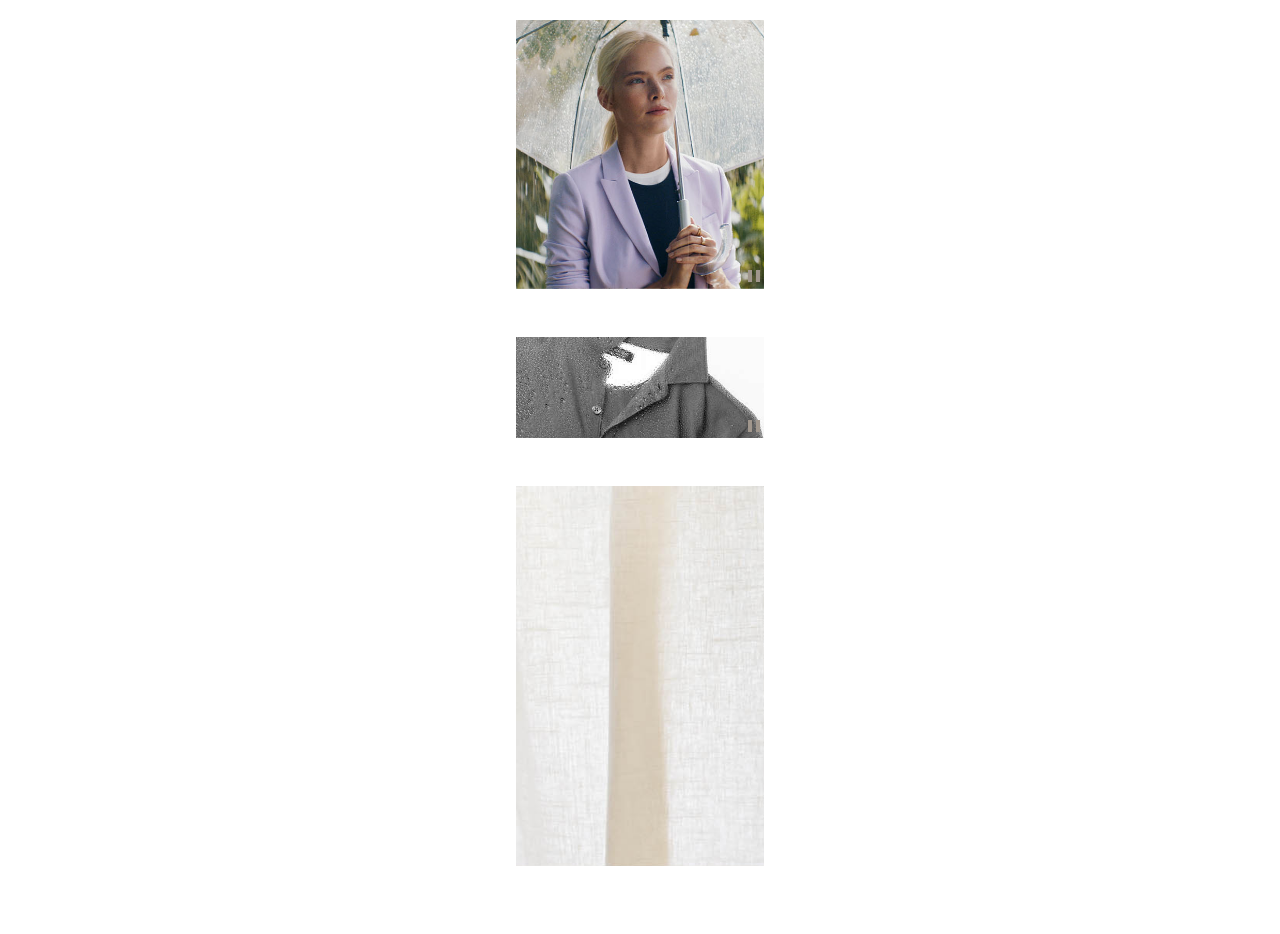
==== commit 2b4bc8a9: "more refactoring code and using transforms instead of background position" ====
--- a/index.html
+++ b/index.html
@@ -7,79 +7,64 @@
       text-align: center;
     }
 
-    @keyframes sprite {0% { background-position: 0 0%; } 100%{ background-position: 0 100%; }}
+    /**Begin Sprite Animation CSS**/
+    
+    @keyframes sprite {0% { transform: translateY(0); } 100%{ transform: translateY(-100%); }}
+    @-webkit-keyframes sprite {0% { -webkit-transform: translateY(0); } 100%{ -webkit-transform: translateY(-100%);}}
    
-    [data-sprite]{position: relative;}
-    [data-sprite].anim-loaded{
-      animation-name: sprite;
-      animation-iteration-count: infinite;
-      animation-play-state: paused;}
-    [data-sprite].anim-loaded.anim-play{animation-play-state: running;}
+    [data-sprite]{position: relative; overflow: hidden;}
+    [data-sprite] img{position:absolute;top:0;left:0;width:100%;}
+    [data-sprite].anim-loaded img{
+      -webkit-animation-name: sprite; animation-name: sprite;
+      -webkit-animation-iteration-count: infinite; animation-iteration-count: infinite;
+      -webkit-animation-play-state: paused; animation-play-state: paused;}
+    [data-sprite].anim-loaded.anim-play img{-webkit-animation-play-state: running;animation-play-state: running;}
 
-    /** Begin Sprite-Specific Styling **/
-    [data-sprite="performance_anim00"] {
-    animation-duration: 2s; 
-    animation-timing-function: steps(29);}
-    [data-sprite="performance_anim01"] {
-    animation-duration: 3s; 
-    animation-timing-function: steps(13);}
-    [data-sprite="performance_anim01"] .sprite_anim-control{right:0;}
-
-    [data-sprite="performance_anim02"] {
-    animation-duration: 2s; 
-    animation-timing-function: steps(13);}
-    [data-sprite="performance_anim03"] {
-    animation-duration: 3s; 
-    animation-timing-function: steps(29);}
-    [data-sprite="performance_anim03"] .sprite_anim-control{right:0;}
-
-    [data-sprite="performance_anim04"] {
-    animation-duration: 4s; 
-    animation-timing-function: steps(61);}
-    [data-sprite="performance_anim05"] {
-    animation-duration: 4s; 
-    animation-timing-function: steps(30);}
-    [data-sprite="performance_anim05"] .sprite_anim-control{right:0;}
+    /**End Sprite Animation CSS**/
   </style>
 </head>
 <body>
 
   <div class="sds_grid-root sds_sp_2xl">
-    <div class="sds_g-1-6"></div>
-    <div class="sds_g-1-6">
-      <div data-sprite="performance_anim00" data-sprite-src="./assets/performance-sprites/metronomeanimation.jpg" data-sprite-framecount="30" data-sprite-playback="auto"></div>
+    <div class="sds_g-2-5"></div>
+    <div class="sds_g-1-5">
+      <!-- Begin Sprite 1 HTML - options: 8 frames, .8 seconds, autoplay-->
+
+      <div data-sprite="sprite_anim00" data-sprite-src="./assets/test-anim_full.jpg" data-sprite-duration=".8" data-sprite-framecount="8" data-sprite-playback="auto"></div>
+
+      <!-- End Sprite HTML -->
     </div>
-    <div class="sds_g-1-3"></div>
-    <div class="sds_g-1-6">
-      <div data-sprite="performance_anim01" data-sprite-src="./assets/performance-sprites/cargoanimation.jpg" data-sprite-framecount="14"></div>
-    </div>
-    <div class="sds_g-1-6"></div>
+    <div class="sds_g-2-5"></div>
   </div>
 
   <div class="sds_grid-root sds_sp_2xl">
-    <div class="sds_g-1-6"></div>
-    <div class="sds_g-1-6">
-      <div data-sprite="performance_anim02" data-sprite-src="./assets/performance-sprites/aloeanimation.jpg" data-sprite-framecount="14" data-sprite-playback="auto"></div>
+    <div class="sds_g-2-5"></div>
+    <div class="sds_g-1-5">
+      <!-- Begin Sprite 2 HTML - options: 30 frames, 2 seconds, autoplay-->
+
+      <div data-sprite="sprite_anim01" data-sprite-src="./assets/performance-sprites/poloanimation.jpg" data-sprite-duration="2" data-sprite-framecount="30" data-sprite-playback="auto"></div>
+
+      <!-- End Sprite 2 HTML -->
     </div>
-    <div class="sds_g-1-3"></div>
-    <div class="sds_g-1-6">
-      <div data-sprite="performance_anim03" data-sprite-src="./assets/performance-sprites/poloanimation.jpg" data-sprite-framecount="30"></div>
-    </div>
-    <div class="sds_g-1-6"></div>
+    <div class="sds_g-2-5"></div>
   </div>
 
   <div class="sds_grid-root sds_sp_2xl">
-    <div class="sds_g-1-6"></div>
-    <div class="sds_g-1-6">
-      <div data-sprite="performance_anim04" data-sprite-src="./assets/performance-sprites/balloonanimation.jpg" data-sprite-framecount="62" data-sprite-playback="auto"></div>
+    <div class="sds_g-2-5"></div>
+    <div class="sds_g-1-5">
+      <!-- Begin Sprite 3 HTML - options: 14 frames, 1.5 seconds, hover to play-->
+
+      <div data-sprite="sprite_anim02" data-sprite-src="./assets/linen.jpg" data-sprite-duration="1.5" data-sprite-framecount="14" data-sprite-playback="hover"></div>
+
+      <!-- End Sprite 3 HTML -->
     </div>
-    <div class="sds_g-1-3"></div>
-    <div class="sds_g-1-6">
-      <div data-sprite="performance_anim05" data-sprite-src="./assets/performance-sprites/shortsanimation.jpg" data-sprite-framecount="31"></div>
-    </div>
-    <div class="sds_g-1-6"></div>
+    <div class="sds_g-2-5"></div>
   </div>
+
   <script type="text/javascript">
+
+    /** Begin Sprite JS **/
+
     var wcdAnimControl = function(sel){
       this.sprite;
       this.paused = true;
@@ -93,8 +78,14 @@
           filepath : thisSprite.getAttribute('data-sprite-src'),
           frames : thisSprite.getAttribute('data-sprite-framecount'),
           playback : thisSprite.getAttribute('data-sprite-playback'),
+          duration : thisSprite.getAttribute('data-sprite-duration'),
           poster : thisSprite.querySelector('img')
         };
+
+        thisSprite.removeAttribute('data-sprite-src');
+        thisSprite.removeAttribute('data-sprite-framecount');
+        thisSprite.removeAttribute('data-sprite-playback');
+        thisSprite.removeAttribute('data-sprite-duration');
       }
 
       this.loadSprite = function(data, callback) {
@@ -106,23 +97,21 @@
       this.calcPAR = function(sprite){
         var w = sprite.img.width;
         var h = sprite.img.height/sprite.frames;
-
         if(sprite.filepath.indexOf('.svg') > -1){
           /* fix for SVGs in IE11. Use ajax to get SVG as XML */
           jQuery.get(sprite.filepath, function(svgxml){
               /* now with access to the source of the SVG, lookup the values you want... */
               var attrs = svgxml.documentElement.attributes;
               //alert( 'img: ' + attrs.width.value + 'x' + attrs.height.value );
-
               /* do something with the svg, like add it to the document for example... */
               w = attrs.width.value;
               h = attrs.height.value/sprite.frames;
               sprite.par = ((h/w)*100).toFixed(2);
-              if(sprite.par > 0)sprite.el.style.paddingTop = sprite.par + "%";
+              sprite.el.style.paddingTop = sprite.par + "%";
           }, "xml");
         }else{
           sprite.par = ((h/w)*100).toFixed(2);
-          if(sprite.par > 0)sprite.el.style.paddingTop = sprite.par + "%";
+          sprite.el.style.paddingTop = sprite.par + "%";
         }
       }
 
@@ -140,7 +129,7 @@
 
       this.generatePauseButton = function(){
         var html = "<a class='playbutton'><span class='sds_visually-hidden'>pause play button</span></a>"
-        var css = ".sprite_anim-control{position: absolute;bottom:0;padding:3%;}.playbutton{cursor:pointer;border-bottom:8px solid transparent;border-left:12px solid #a0968c;border-top:8px solid transparent;display:inline-block;height:0;position:relative;width:0;z-index:1;transition:all 0.2s;-webkit-transition:all 0.2s;-moz-transition:all 0.2s}.playbutton:before{border-radius:0;10 content:'';position:absolute;z-index:2 transition:all 0.2s;-webkit-transition:all 0.2s;-moz-transition:all 0.2s}.playbutton:after{content:'';opacity:0;transition:opacity 0.6s;-webkit-transition:opacity 0.6s;-moz-transition:opacity 0.6s}.playbutton.active{border-color:transparent}.playbutton.active:after{border-left:4px solid #a0968c;border-right:4px solid #a0968c;content:'';height:12px;opacity:1;position:absolute;right:0;top:-7px;width:4px;}",
+        var css = ".sprite_anim-control{position: absolute;bottom:0;padding:1.5%;right:0}.playbutton{cursor:pointer;border-bottom:8px solid transparent;border-left:12px solid #a0968c;border-top:8px solid transparent;display:inline-block;height:0;position:relative;width:0;z-index:1;transition:all 0.2s;-webkit-transition:all 0.2s;-moz-transition:all 0.2s}.playbutton:before{border-radius:0;10 content:'';position:absolute;z-index:2 transition:all 0.2s;-webkit-transition:all 0.2s;-moz-transition:all 0.2s}.playbutton:after{content:'';opacity:0;transition:opacity 0.6s;-webkit-transition:opacity 0.6s;-moz-transition:opacity 0.6s}.playbutton.active{border-color:transparent}.playbutton.active:after{border-left:4px solid #a0968c;border-right:4px solid #a0968c;content:'';height:12px;opacity:1;position:absolute;right:0;top:-7px;width:4px;}",
         style = document.createElement('style');
         div = document.createElement('div');
         
@@ -166,10 +155,12 @@
           $sprite = that.sprite;
 
           $sprite.el.classList.add('anim-loaded');
+          
+          that.calcPAR($sprite);
 
-          $sprite.el.style.background = "url('" + $sprite.img.src + "') no-repeat 0 0/100%";
-
-          that.calcPAR($sprite);
+          var animStyles = "-webkit-animation-timing-function:steps(" + $sprite.frames + ");-webkit-animation-duration:" + $sprite.duration + "s;" + "animation-timing-function:steps(" + $sprite.frames + ");animation-duration:" + $sprite.duration + "s;";
+          $sprite.el.appendChild($sprite.img);
+          $sprite.el.firstChild.setAttribute("style", animStyles);
 
           //hide poster image once PAR has been established
           if($sprite.poster != null) $sprite.poster.style.display = "none";
@@ -196,11 +187,10 @@
       this.init();
     }
 
-    var performance_anim_control1 = new wcdAnimControl("performance_anim00");
-    var performance_anim_control2 = new wcdAnimControl("performance_anim02");
-    var performance_anim_control3 = new wcdAnimControl("performance_anim04");
-    var performance_anim_control4 = new wcdAnimControl("performance_anim01");
-    var performance_anim_control4 = new wcdAnimControl("performance_anim03");
-    var performance_anim_control4 = new wcdAnimControl("performance_anim05");
+    var sprite_anim_control1 = new wcdAnimControl("sprite_anim00");
+    var sprite_anim_control2 = new wcdAnimControl("sprite_anim01");
+    var sprite_anim_control3 = new wcdAnimControl("sprite_anim02");
+
+    /** End Sprite JS **/
   </script>
 </body>